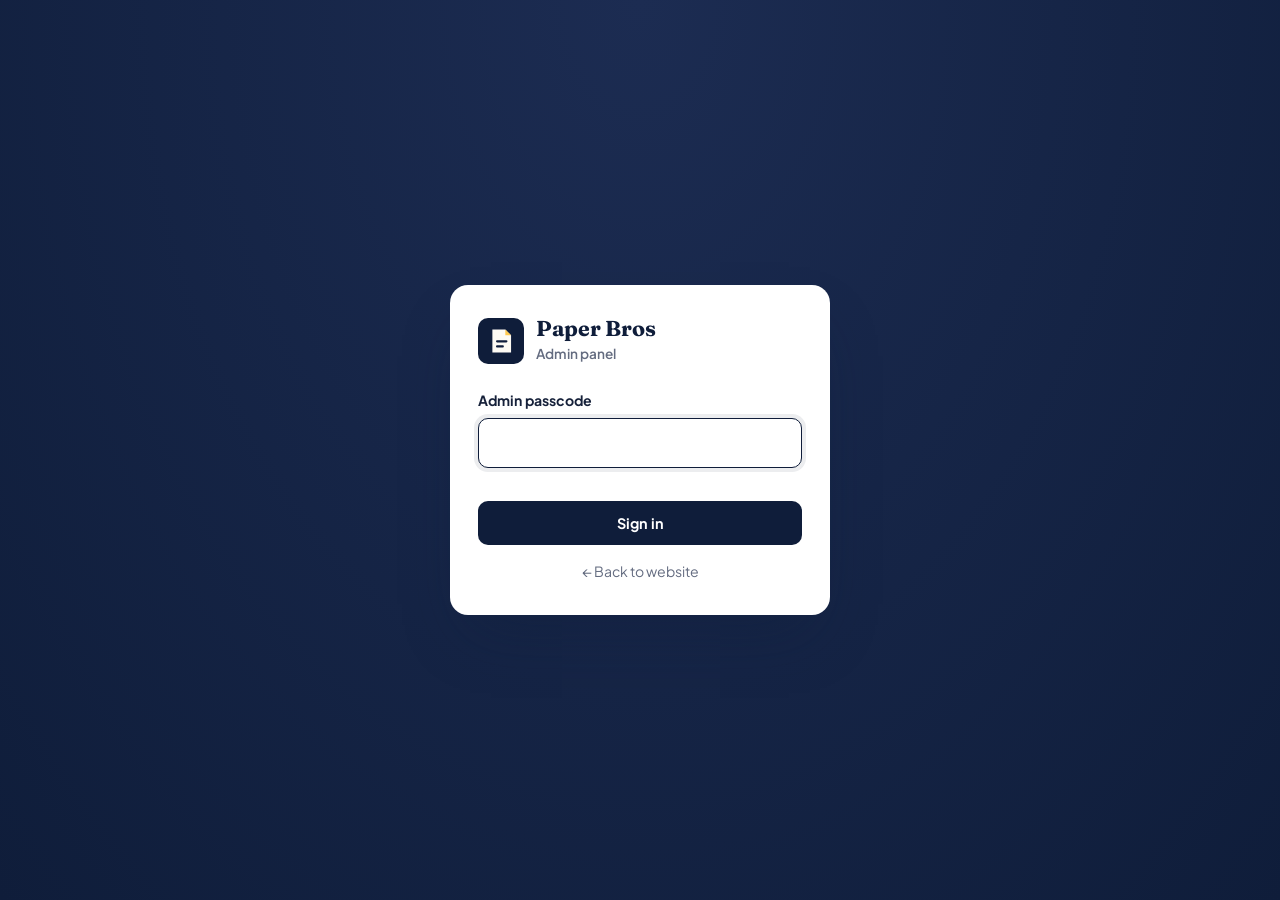
==== admin.html @ 08e05557 "New Paper Bros website pages (old index.html kept as old-site.html)" ====
<!doctype html>
<html lang="en">
<head>
  <meta charset="utf-8">
  <meta name="viewport" content="width=device-width, initial-scale=1">
  <meta name="robots" content="noindex, nofollow">
  <title>Paper Bros Admin</title>
  <link rel="icon" href="data:image/svg+xml,%3Csvg xmlns='http://www.w3.org/2000/svg' viewBox='0 0 64 64'%3E%3Crect width='64' height='64' rx='14' fill='%230f1d3a'/%3E%3Cpath d='M20 16h18l8 8v24H20z' fill='%23fdfaf3'/%3E%3Cpath d='M38 16v8h8' fill='%23ffc94d'/%3E%3C/svg%3E">
  <link rel="preconnect" href="https://fonts.googleapis.com">
  <link rel="preconnect" href="https://fonts.gstatic.com" crossorigin>
  <link href="https://fonts.googleapis.com/css2?family=Fraunces:opsz,wght@9..144,700&family=Plus+Jakarta+Sans:wght@400;500;600;700;800&display=swap" rel="stylesheet">
  <link rel="stylesheet" href="assets/css/admin.css">
</head>
<body>
  <!-- LOGIN -->
  <section class="login" id="login">
    <form class="login-card" id="loginForm">
      <div class="login-brand">
        <svg viewBox="0 0 64 64" aria-hidden="true"><rect width="64" height="64" rx="14" fill="#0f1d3a"/><path d="M20 16h18l8 8v24H20z" fill="#fdfaf3"/><path d="M38 16v8h8" fill="#ffc94d"/><rect x="25" y="31" width="16" height="3" rx="1.5" fill="#0f1d3a"/><rect x="25" y="38" width="11" height="3" rx="1.5" fill="#0f1d3a"/></svg>
        <div><strong>Paper Bros</strong><span>Admin panel</span></div>
      </div>
      <label for="pass">Admin passcode</label>
      <input id="pass" type="password" autocomplete="current-password" required autofocus>
      <p class="login-err" id="loginErr" role="alert"></p>
      <button class="btn btn-primary btn-block" type="submit">Sign in</button>
      <a class="back-link" href="index.html">← Back to website</a>
    </form>
  </section>

  <!-- APP -->
  <div class="app" id="app" hidden>
    <aside class="sidebar" id="sidebar">
      <div class="side-brand">
        <svg viewBox="0 0 64 64" aria-hidden="true"><rect width="64" height="64" rx="14" fill="#ffc94d"/><path d="M20 16h18l8 8v24H20z" fill="#fdfaf3"/><path d="M38 16v8h8" fill="#0f1d3a"/><rect x="25" y="31" width="16" height="3" rx="1.5" fill="#0f1d3a"/><rect x="25" y="38" width="11" height="3" rx="1.5" fill="#0f1d3a"/></svg>
        <div><strong>Paper Bros</strong><span>Admin</span></div>
      </div>
      <nav class="side-nav">
        <button data-tab="dashboard" class="active"><svg viewBox="0 0 24 24"><rect x="3" y="3" width="7" height="9" rx="1.5"/><rect x="14" y="3" width="7" height="5" rx="1.5"/><rect x="14" y="12" width="7" height="9" rx="1.5"/><rect x="3" y="16" width="7" height="5" rx="1.5"/></svg>Dashboard</button>
        <button data-tab="orders"><svg viewBox="0 0 24 24"><path d="M6 3h12l1 4H5zM5 7h14v13a1 1 0 0 1-1 1H6a1 1 0 0 1-1-1z"/><path d="M9 11h6"/></svg>Orders <span class="pill" id="navNew" hidden></span></button>
        <button data-tab="products"><svg viewBox="0 0 24 24"><path d="M6 3h9l4 4v14H6z"/><path d="M15 3v4h4M9 12h7M9 16h5"/></svg>Products</button>
        <button data-tab="subjects"><svg viewBox="0 0 24 24"><path d="M4 5a2 2 0 0 1 2-2h13v15H6a2 2 0 0 0-2 2z"/><path d="M4 20a2 2 0 0 0 2 1h13v-3"/></svg>Subjects</button>
        <button data-tab="settings"><svg viewBox="0 0 24 24"><circle cx="12" cy="12" r="3"/><path d="M19.4 15a1.7 1.7 0 0 0 .3 1.8l.1.1a2 2 0 1 1-2.8 2.8l-.1-.1a1.7 1.7 0 0 0-1.8-.3 1.7 1.7 0 0 0-1 1.5V21a2 2 0 1 1-4 0v-.1a1.7 1.7 0 0 0-1.1-1.5 1.7 1.7 0 0 0-1.8.3l-.1.1a2 2 0 1 1-2.8-2.8l.1-.1a1.7 1.7 0 0 0 .3-1.8 1.7 1.7 0 0 0-1.5-1H3a2 2 0 1 1 0-4h.1a1.7 1.7 0 0 0 1.5-1.1 1.7 1.7 0 0 0-.3-1.8l-.1-.1a2 2 0 1 1 2.8-2.8l.1.1a1.7 1.7 0 0 0 1.8.3H9a1.7 1.7 0 0 0 1-1.5V3a2 2 0 1 1 4 0v.1a1.7 1.7 0 0 0 1 1.5 1.7 1.7 0 0 0 1.8-.3l.1-.1a2 2 0 1 1 2.8 2.8l-.1.1a1.7 1.7 0 0 0-.3 1.8V9a1.7 1.7 0 0 0 1.5 1H21a2 2 0 1 1 0 4h-.1a1.7 1.7 0 0 0-1.5 1z"/></svg>Settings</button>
        <button data-tab="publish"><svg viewBox="0 0 24 24"><path d="M12 15V3M7 8l5-5 5 5M5 15v4a2 2 0 0 0 2 2h10a2 2 0 0 0 2-2v-4"/></svg>Publish <span class="pill pill-warn" id="navDirty" hidden>!</span></button>
      </nav>
      <div class="side-foot">
        <a href="index.html" target="_blank" rel="noopener">View website ↗</a>
        <button id="logout">Log out</button>
      </div>
    </aside>

    <div class="main">
      <header class="topbar">
        <button class="menu-toggle" id="menuToggle" aria-label="Toggle menu"><span></span><span></span><span></span></button>
        <h1 id="pageTitle">Dashboard</h1>
        <div class="topbar-right">
          <span class="draft-chip" id="draftChip" hidden>Unpublished changes</span>
          <button class="btn btn-sm btn-ghost" id="previewBtn">Preview site</button>
        </div>
      </header>

      <!-- DASHBOARD -->
      <section class="panel" data-panel="dashboard">
        <div class="kpis" id="kpis"></div>
        <div class="two-col">
          <div class="card">
            <div class="card-head"><h2>Recent orders</h2><button class="link" data-goto="orders">View all</button></div>
            <div id="recentOrders"></div>
          </div>
          <div class="card">
            <div class="card-head"><h2>Setup checklist</h2></div>
            <ol class="checklist">
              <li>
                <strong>Activate email delivery</strong>
                <p>Place one test order on the website. FormSubmit will email <b id="dashEmail"></b> an activation link. Click <em>Activate Form</em>; every order after that arrives in your inbox.</p>
              </li>
              <li>
                <strong>Change the admin passcode</strong>
                <p>Go to <button class="link" data-goto="settings">Settings</button> and set your own passcode, then publish.</p>
              </li>
              <li>
                <strong>Check prices &amp; delivery charges</strong>
                <p>Review <button class="link" data-goto="products">Products</button> and the delivery fees in Settings.</p>
              </li>
              <li>
                <strong>Publish</strong>
                <p>Download <code>data.js</code> from <button class="link" data-goto="publish">Publish</button> and upload it to your site.</p>
              </li>
            </ol>
          </div>
        </div>
      </section>

      <!-- ORDERS -->
      <section class="panel" data-panel="orders" hidden>
        <div class="card import-card">
          <div>
            <h2>Add an order from email</h2>
            <p class="muted">Every order email ends with an <b>Admin import code</b>. Copy that code, paste it here, and the order is added to this tracker.</p>
          </div>
          <form id="importForm" class="import-form">
            <textarea id="importText" rows="3" placeholder='Paste the Admin import code here, e.g. {"id":"PB-261107-AB12", …}'></textarea>
            <button class="btn btn-primary" type="submit">Add order</button>
          </form>
        </div>
        <div class="toolbar">
          <input type="search" id="orderSearch" placeholder="Search by ID, name, phone, area…">
          <select id="orderFilter">
            <option value="">All statuses</option>
          </select>
          <button class="btn btn-ghost" id="exportCsv">Export CSV</button>
        </div>
        <div class="card table-card"><div class="table-wrap" id="ordersTable"></div></div>
        <p class="muted small">Orders tracked here are stored in this browser only. Use <b>Export CSV</b> or the backup on the Publish page to keep a copy.</p>
      </section>

      <!-- PRODUCTS -->
      <section class="panel" data-panel="products" hidden>
        <div class="toolbar">
          <input type="search" id="productSearch" placeholder="Search products…">
          <select id="productFilter"><option value="">All categories</option></select>
          <button class="btn btn-primary" id="addProduct">+ Add product</button>
        </div>
        <div class="card table-card"><div class="table-wrap" id="productsTable"></div></div>
      </section>

      <!-- SUBJECTS -->
      <section class="panel" data-panel="subjects" hidden>
        <div class="toolbar">
          <p class="muted grow">Subjects group your products and set each book's cover colour.</p>
          <button class="btn btn-primary" id="addSubject">+ Add subject</button>
        </div>
        <div class="card table-card"><div class="table-wrap" id="subjectsTable"></div></div>
      </section>

      <!-- SETTINGS -->
      <section class="panel" data-panel="settings" hidden>
        <form id="settingsForm" class="settings">
          <div class="card">
            <h2>Contact &amp; orders</h2>
            <div class="grid-2">
              <div class="field"><label for="sEmail">Order email (orders are sent here)</label><input id="sEmail" name="orderEmail" type="email" required></div>
              <div class="field"><label for="sHotline">Hotline</label><input id="sHotline" name="hotline" required></div>
              <div class="field"><label for="sWa">WhatsApp number (with country code)</label><input id="sWa" name="whatsapp" placeholder="8801XXXXXXXXX"></div>
              <div class="field"><label for="sLoc">Location</label><input id="sLoc" name="location"></div>
              <div class="field"><label for="sIg">Instagram URL</label><input id="sIg" name="instagram" type="url" placeholder="https://instagram.com/…"></div>
              <div class="field"><label for="sFb">Facebook URL</label><input id="sFb" name="facebook" type="url" placeholder="https://facebook.com/…"></div>
            </div>
            <div class="field"><label for="sW3f">Web3Forms access key (recommended backup for order emails)</label><input id="sW3f" name="web3formsKey" placeholder="e.g. 1a2b3c4d-…" autocomplete="off">
              <small class="muted" style="margin-top:6px">Free key from <a href="https://web3forms.com" target="_blank" rel="noopener">web3forms.com</a>: enter your order email there and the key arrives by email. When set, orders are sent through Web3Forms first, with FormSubmit as a backup.</small></div>
            <div class="field"><label for="sAnn">Announcement bar</label><input id="sAnn" name="announcement" placeholder="Leave empty to hide"></div>
          </div>
          <div class="card">
            <h2>Delivery</h2>
            <div class="grid-3">
              <div class="field"><label for="sIn">Inside Dhaka (৳)</label><input id="sIn" name="deliveryInsideDhaka" type="number" min="0" step="1"></div>
              <div class="field"><label for="sOut">Outside Dhaka (৳)</label><input id="sOut" name="deliveryOutsideDhaka" type="number" min="0" step="1"></div>
              <div class="field"><label for="sFree">Free shipping from (৳, 0 = off)</label><input id="sFree" name="freeShippingThreshold" type="number" min="0" step="1"></div>
            </div>
            <div class="field"><label for="sTime">Delivery time</label><input id="sTime" name="deliveryTime"></div>
          </div>
          <div class="card">
            <h2>Payment</h2>
            <label class="check"><input type="checkbox" name="cod"> Accept cash on delivery</label>
            <div class="grid-2">
              <div class="field"><label for="sBkash">bKash number (leave empty to hide)</label><input id="sBkash" name="bkash" placeholder="01XXXXXXXXX"></div>
              <div class="field"><label for="sNagad">Nagad number (leave empty to hide)</label><input id="sNagad" name="nagad" placeholder="01XXXXXXXXX"></div>
            </div>
          </div>
          <div class="sticky-save"><button class="btn btn-primary" type="submit">Save settings</button></div>
        </form>
        <form id="passForm" class="card">
          <h2>Admin passcode</h2>
          <p class="muted">The new passcode takes effect for everyone once you publish.</p>
          <div class="grid-2">
            <div class="field"><label for="newPass">New passcode</label><input id="newPass" type="password" minlength="6" autocomplete="new-password" required></div>
            <div class="field"><label for="newPass2">Repeat passcode</label><input id="newPass2" type="password" minlength="6" autocomplete="new-password" required></div>
          </div>
          <button class="btn btn-ghost" type="submit">Change passcode</button>
        </form>
      </section>

      <!-- PUBLISH -->
      <section class="panel" data-panel="publish" hidden>
        <div class="card publish-status" id="publishStatus"></div>
        <div class="card">
          <h2>How to publish your changes</h2>
          <ol class="steps-list">
            <li><b>Preview</b> your changes. <button class="btn btn-sm btn-ghost" id="previewBtn2">Open preview</button></li>
            <li><b>Download</b> the updated data file. <button class="btn btn-sm btn-primary" id="downloadData">Download data.js</button></li>
            <li><b>Upload</b> it to your site, replacing <code>assets/js/data.js</code>. On GitHub: open the repository → <code>assets/js</code> → <em>Add file → Upload files</em> → drop in <code>data.js</code> → <em>Commit changes</em>. The site updates within a minute or two.</li>
          </ol>
        </div>
        <div class="card">
          <h2>Backup &amp; restore</h2>
          <div class="btn-row">
            <button class="btn btn-ghost" id="backupOrders">Download orders backup</button>
            <label class="btn btn-ghost file-btn">Restore orders backup<input type="file" id="restoreOrders" accept=".json,application/json" hidden></label>
            <label class="btn btn-ghost file-btn">Load a data.js file<input type="file" id="loadData" accept=".js,.json" hidden></label>
            <button class="btn btn-danger" id="discardDraft">Discard unpublished changes</button>
          </div>
        </div>
      </section>
    </div>
  </div>

  <!-- MODAL -->
  <div class="modal" id="modal" hidden>
    <div class="modal-card" role="dialog" aria-modal="true">
      <button class="modal-x" data-close aria-label="Close">&times;</button>
      <div id="modalBody"></div>
    </div>
  </div>
  <div class="toast" id="toast" role="status" aria-live="polite"></div>

  <script src="assets/js/data.js"></script>
  <script src="assets/js/admin.js"></script>
</body>
</html>
---- assets/css/admin.css ----
/* Paper Bros — admin styles */
:root {
  --ink: #0f1d3a;
  --ink-2: #1c2c52;
  --bg: #f4f2ec;
  --card: #fff;
  --line: #e6e1d5;
  --line-2: #d6cfbf;
  --text: #16213a;
  --muted: #646c80;
  --accent: #ffc94d;
  --accent-ink: #7a4f00;
  --success: #15803d;
  --danger: #c0392b;
  --radius: 14px;
  --font: "Plus Jakarta Sans", system-ui, -apple-system, "Segoe UI", Roboto, sans-serif;
  --shadow: 0 1px 2px rgba(15, 29, 58, .06);
  --shadow-lg: 0 30px 60px -20px rgba(15, 29, 58, .4);
}
* { box-sizing: border-box; }
html, body { margin: 0; }
body { font-family: var(--font); font-size: 15px; line-height: 1.55; color: var(--text); background: var(--bg); -webkit-font-smoothing: antialiased; }
body.no-scroll { overflow: hidden; }
button, input, select, textarea { font: inherit; color: inherit; }
h1, h2, h3 { margin: 0 0 .5em; color: var(--ink); line-height: 1.2; }
h2 { font-size: 1.08rem; }
p { margin: 0 0 .8em; }
code { background: #f1ede3; padding: .1em .4em; border-radius: 5px; font-size: .88em; }
.muted { color: var(--muted); }
.small { font-size: .85rem; }
.grow { flex: 1; margin: 0; }
[hidden] { display: none !important; }
:focus-visible { outline: 3px solid #ffb703; outline-offset: 2px; }

/* buttons */
.btn { display: inline-flex; align-items: center; justify-content: center; gap: .4rem; padding: .6rem 1.05rem; border-radius: 10px; border: 1.5px solid transparent; font-weight: 700; font-size: .9rem; cursor: pointer; text-decoration: none; white-space: nowrap; transition: background .15s, border-color .15s; }
.btn-sm { padding: .4rem .75rem; font-size: .82rem; }
.btn-block { width: 100%; }
.btn-primary { background: var(--ink); color: #fff; }
.btn-primary:hover { background: var(--ink-2); }
.btn-ghost { background: #fff; border-color: var(--line-2); color: var(--ink); }
.btn-ghost:hover { border-color: var(--ink); }
.btn-danger { background: #fff; border-color: #f0c2bc; color: var(--danger); }
.btn-danger:hover { background: #fdf0ee; }
.link { background: none; border: 0; padding: 0; color: #1d4ed8; font-weight: 700; cursor: pointer; text-decoration: underline; text-underline-offset: 2px; font-size: inherit; }
.icon-act { background: none; border: 1px solid transparent; border-radius: 8px; padding: .3rem .55rem; cursor: pointer; font-weight: 700; font-size: .82rem; color: var(--ink); }
.icon-act:hover { background: #f1ede3; border-color: var(--line); }
.icon-act.danger { color: var(--danger); }

/* login */
.login { min-height: 100vh; display: grid; place-items: center; padding: 20px; background: radial-gradient(ellipse at top, #1c2c52, var(--ink)); }
.login-card { width: 100%; max-width: 380px; background: #fff; border-radius: 18px; padding: 32px 28px; box-shadow: var(--shadow-lg); }
.login-brand { display: flex; gap: 12px; align-items: center; margin-bottom: 26px; }
.login-brand svg { width: 46px; height: 46px; }
.login-brand strong { display: block; font-family: "Fraunces", Georgia, serif; font-size: 1.35rem; color: var(--ink); line-height: 1.1; }
.login-brand span { color: var(--muted); font-size: .85rem; font-weight: 600; }
.login-card label { font-weight: 700; font-size: .88rem; display: block; margin-bottom: 6px; }
.login-card input { width: 100%; border: 1.5px solid var(--line-2); border-radius: 10px; padding: .75rem .9rem; }
.login-card input:focus { outline: none; border-color: var(--ink); box-shadow: 0 0 0 4px rgba(15, 29, 58, .08); }
.login-err { color: var(--danger); font-size: .85rem; font-weight: 600; min-height: 1.3em; margin: 8px 0; }
.back-link { display: block; text-align: center; margin-top: 16px; color: var(--muted); font-size: .88rem; text-decoration: none; }
.back-link:hover { color: var(--ink); }
.shake { animation: shake .35s; }
@keyframes shake { 25% { transform: translateX(-6px); } 50% { transform: translateX(6px); } 75% { transform: translateX(-3px); } }

/* layout */
.app { display: flex; min-height: 100vh; }
.sidebar { width: 240px; flex: none; background: var(--ink); color: #c7cfe2; display: flex; flex-direction: column; position: sticky; top: 0; height: 100vh; }
.side-brand { display: flex; align-items: center; gap: 10px; padding: 20px 18px; border-bottom: 1px solid rgba(255, 255, 255, .08); }
.side-brand svg { width: 36px; height: 36px; }
.side-brand strong { display: block; color: #fff; font-family: "Fraunces", Georgia, serif; font-size: 1.1rem; line-height: 1.1; }
.side-brand span { font-size: .78rem; color: #8b97b8; font-weight: 600; }
.side-nav { padding: 14px 10px; display: flex; flex-direction: column; gap: 2px; flex: 1; }
.side-nav button { display: flex; align-items: center; gap: 10px; width: 100%; text-align: left; background: none; border: 0; color: inherit; padding: .65rem .8rem; border-radius: 10px; cursor: pointer; font-weight: 600; }
.side-nav button:hover { background: rgba(255, 255, 255, .06); color: #fff; }
.side-nav button.active { background: rgba(255, 201, 77, .14); color: var(--accent); }
.side-nav svg { width: 19px; height: 19px; fill: none; stroke: currentColor; stroke-width: 1.8; stroke-linecap: round; stroke-linejoin: round; flex: none; }
.pill { margin-left: auto; background: var(--accent); color: var(--ink); font-size: .72rem; font-weight: 800; border-radius: 999px; padding: .05rem .5rem; }
.pill-warn { background: #fb923c; }
.side-foot { padding: 16px 18px; border-top: 1px solid rgba(255, 255, 255, .08); display: flex; justify-content: space-between; align-items: center; font-size: .85rem; }
.side-foot a { color: #c7cfe2; text-decoration: none; }
.side-foot a:hover { color: #fff; }
.side-foot button { background: none; border: 0; color: #8b97b8; cursor: pointer; font-weight: 600; }
.side-foot button:hover { color: #fff; }

.main { flex: 1; min-width: 0; }
.topbar { position: sticky; top: 0; z-index: 10; display: flex; align-items: center; gap: 14px; padding: 14px 28px; background: rgba(244, 242, 236, .9); backdrop-filter: blur(10px); border-bottom: 1px solid var(--line); }
.topbar h1 { font-size: 1.3rem; margin: 0; }
.topbar-right { margin-left: auto; display: flex; gap: 10px; align-items: center; }
.draft-chip { background: #fff3e6; color: #b45309; border: 1px solid #fcd9b0; font-size: .78rem; font-weight: 700; padding: .3rem .7rem; border-radius: 999px; }
.menu-toggle { display: none; width: 40px; height: 40px; border: 1px solid var(--line-2); border-radius: 10px; background: #fff; flex-direction: column; justify-content: center; align-items: center; gap: 4px; cursor: pointer; padding: 0; }
.menu-toggle span { width: 16px; height: 2px; background: var(--ink); border-radius: 2px; }
.panel { padding: 24px 28px 48px; max-width: 1200px; }

.card { background: var(--card); border: 1px solid var(--line); border-radius: var(--radius); padding: 22px; box-shadow: var(--shadow); margin-bottom: 18px; }
.card-head { display: flex; justify-content: space-between; align-items: center; margin-bottom: 10px; }
.card-head h2 { margin: 0; }
.two-col { display: grid; grid-template-columns: 1.3fr 1fr; gap: 18px; align-items: start; }

/* KPIs */
.kpis { display: grid; grid-template-columns: repeat(4, 1fr); gap: 14px; margin-bottom: 18px; }
.kpi { background: #fff; border: 1px solid var(--line); border-radius: var(--radius); padding: 18px 20px; box-shadow: var(--shadow); }
.kpi small { display: block; color: var(--muted); font-weight: 700; font-size: .78rem; text-transform: uppercase; letter-spacing: .06em; }
.kpi strong { display: block; font-size: 1.7rem; color: var(--ink); margin-top: 4px; line-height: 1.2; }
.kpi span { font-size: .82rem; color: var(--muted); }

.checklist { margin: 0; padding-left: 1.2rem; display: grid; gap: 12px; }
.checklist strong { color: var(--ink); }
.checklist p { margin: 2px 0 0; color: var(--muted); font-size: .9rem; }

/* toolbar + tables */
.toolbar { display: flex; flex-wrap: wrap; gap: 10px; align-items: center; margin-bottom: 14px; }
.toolbar input[type="search"], .toolbar select { height: 42px; border: 1.5px solid var(--line-2); border-radius: 10px; padding: 0 12px; background: #fff; }
.toolbar input[type="search"] { flex: 1 1 260px; }
.toolbar input:focus, .toolbar select:focus { outline: none; border-color: var(--ink); }
.table-card { padding: 0; overflow: hidden; }
.table-wrap { overflow-x: auto; }
table { width: 100%; border-collapse: collapse; font-size: .9rem; }
th { text-align: left; font-size: .74rem; text-transform: uppercase; letter-spacing: .06em; color: var(--muted); font-weight: 800; padding: 12px 14px; background: #faf8f3; border-bottom: 1px solid var(--line); white-space: nowrap; }
td { padding: 12px 14px; border-bottom: 1px solid var(--line); vertical-align: middle; }
tr:last-child td { border-bottom: 0; }
tbody tr:hover { background: #fcfbf8; }
td.num, th.num { text-align: right; white-space: nowrap; }
td.actions { white-space: nowrap; text-align: right; }
.cell-title strong { display: block; color: var(--ink); }
.cell-title small { color: var(--muted); }
#ordersTable td:first-child strong { white-space: nowrap; }
.code-chip { display: inline-grid; place-items: center; width: 40px; height: 46px; border-radius: 4px 9px 4px 4px; background: var(--c); color: #fff; font-size: .7rem; font-weight: 800; box-shadow: inset 4px 0 0 rgba(0, 0, 0, .14); }
img.code-chip.thumb { object-fit: cover; object-position: top; background: #fff; box-shadow: 0 1px 3px rgba(15, 29, 58, .3); }
.cover-field { display: flex; gap: 14px; align-items: flex-start; }
.cover-field .field { flex: 1; }
.cover-field small { margin-top: 6px; font-size: .8rem; line-height: 1.4; }
#coverPreview { width: 72px; height: 100px; object-fit: cover; object-position: top; border-radius: 4px; box-shadow: 0 2px 8px rgba(15, 29, 58, .25); flex: none; margin-top: 4px; }
.swatch { display: inline-block; width: 22px; height: 22px; border-radius: 6px; background: var(--c); vertical-align: middle; }
.empty-row { text-align: center; color: var(--muted); padding: 40px 20px; }

.switch { position: relative; display: inline-block; width: 40px; height: 22px; flex: none; }
.switch input { opacity: 0; width: 0; height: 0; }
.switch span { position: absolute; inset: 0; background: #d4cfc3; border-radius: 999px; cursor: pointer; transition: background .2s; }
.switch span::before { content: ""; position: absolute; width: 16px; height: 16px; left: 3px; top: 3px; background: #fff; border-radius: 50%; transition: transform .2s; box-shadow: 0 1px 2px rgba(0, 0, 0, .2); }
.switch input:checked + span { background: var(--success); }
.switch input:checked + span::before { transform: translateX(18px); }
.switch input:focus-visible + span { outline: 3px solid #ffb703; outline-offset: 2px; }

.status { display: inline-block; font-size: .75rem; font-weight: 800; padding: .2rem .6rem; border-radius: 999px; white-space: nowrap; }
.st-New { background: #fff3c4; color: #8a5a00; }
.st-Confirmed { background: #dbeafe; color: #1e40af; }
.st-Shipped { background: #ede9fe; color: #5b21b6; }
.st-Delivered { background: #dcfce7; color: #166534; }
.st-Cancelled { background: #fee2e2; color: #991b1b; }
select.status-select { border: 1.5px solid var(--line-2); border-radius: 8px; padding: .3rem .5rem; background: #fff; font-weight: 700; font-size: .82rem; cursor: pointer; }

.import-card { display: grid; grid-template-columns: 1fr 1.3fr; gap: 20px; align-items: center; }
.import-card h2 { margin-bottom: .3em; }
.import-card p { margin: 0; font-size: .9rem; }
.import-form { display: flex; gap: 10px; align-items: stretch; }
.import-form textarea { flex: 1; border: 1.5px solid var(--line-2); border-radius: 10px; padding: .6rem .8rem; resize: vertical; font-family: ui-monospace, Consolas, monospace; font-size: .8rem; min-height: 64px; }
.import-form textarea:focus { outline: none; border-color: var(--ink); }

.mini-list { list-style: none; padding: 0; margin: 0; }
.mini-list li { display: flex; justify-content: space-between; align-items: center; gap: 12px; padding: 10px 0; border-bottom: 1px solid var(--line); }
.mini-list li:last-child { border-bottom: 0; }
.mini-list strong { color: var(--ink); }
.mini-list small { display: block; color: var(--muted); }

/* forms */
.settings .card h2 { margin-bottom: 14px; }
.grid-2 { display: grid; grid-template-columns: 1fr 1fr; gap: 0 16px; }
.grid-3 { display: grid; grid-template-columns: repeat(3, 1fr); gap: 0 16px; }
.field { display: flex; flex-direction: column; margin-bottom: 14px; min-width: 0; }
.field label { font-weight: 700; font-size: .84rem; margin-bottom: 6px; color: #2d3d66; }
.field input, .field select, .field textarea { width: 100%; border: 1.5px solid var(--line-2); border-radius: 10px; padding: .6rem .8rem; background: #fff; }
.field input[type="color"] { padding: 4px; height: 42px; cursor: pointer; }
.field input:focus, .field select:focus, .field textarea:focus { outline: none; border-color: var(--ink); box-shadow: 0 0 0 4px rgba(15, 29, 58, .08); }
.check { display: flex; align-items: center; gap: 10px; font-weight: 600; margin-bottom: 14px; cursor: pointer; }
.check input { width: 18px; height: 18px; accent-color: var(--ink); }
.sticky-save { position: sticky; bottom: 16px; display: flex; justify-content: flex-end; margin-bottom: 18px; }
.sticky-save .btn { box-shadow: 0 10px 24px -8px rgba(15, 29, 58, .5); }

.publish-status { display: flex; gap: 16px; align-items: center; }
.publish-status .dot { width: 14px; height: 14px; border-radius: 50%; flex: none; }
.publish-status h2 { margin: 0 0 2px; }
.publish-status p { margin: 0; color: var(--muted); }
.steps-list { margin: 0; padding-left: 1.2rem; display: grid; gap: 14px; }
.steps-list li .btn { margin-left: 8px; }
.btn-row { display: flex; flex-wrap: wrap; gap: 10px; }
.file-btn { position: relative; }

/* modal */
.modal { position: fixed; inset: 0; z-index: 100; background: rgba(10, 18, 38, .55); display: flex; align-items: flex-start; justify-content: center; padding: 40px 16px; overflow-y: auto; }
.modal-card { position: relative; width: 100%; max-width: 640px; background: #fff; border-radius: 18px; padding: 28px; box-shadow: var(--shadow-lg); animation: rise .2s ease; }
@keyframes rise { from { transform: translateY(12px); opacity: 0; } }
.modal-x { position: absolute; top: 14px; right: 14px; width: 36px; height: 36px; border-radius: 50%; border: 1px solid var(--line); background: #fff; font-size: 1.4rem; line-height: 1; cursor: pointer; }
.modal-card h2 { font-size: 1.3rem; padding-right: 40px; }
.modal-actions { display: flex; justify-content: flex-end; gap: 10px; margin-top: 8px; }
.detail-grid { display: grid; grid-template-columns: 140px 1fr; gap: 8px 16px; margin: 14px 0; font-size: .92rem; }
.detail-grid dt { color: var(--muted); font-weight: 700; }
.detail-grid dd { margin: 0; word-break: break-word; }
.items-table { margin: 10px 0 16px; border: 1px solid var(--line); border-radius: 10px; overflow: hidden; }
.items-table td, .items-table th { padding: 8px 12px; }

.toast { position: fixed; bottom: 22px; left: 50%; transform: translate(-50%, 120px); background: var(--ink); color: #fff; padding: .75rem 1.15rem; border-radius: 12px; font-weight: 600; box-shadow: var(--shadow-lg); z-index: 200; transition: transform .25s ease; max-width: calc(100% - 32px); }
.toast.show { transform: translate(-50%, 0); }
.toast.bad { background: var(--danger); }

/* responsive */
@media (max-width: 1000px) {
  .kpis { grid-template-columns: repeat(2, 1fr); }
  .two-col, .import-card { grid-template-columns: 1fr; }
}
@media (max-width: 820px) {
  .sidebar { position: fixed; left: 0; top: 0; z-index: 50; transform: translateX(-100%); transition: transform .25s; box-shadow: var(--shadow-lg); }
  .sidebar.open { transform: none; }
  .menu-toggle { display: inline-flex; }
  .topbar { padding: 12px 16px; }
  .panel { padding: 18px 16px 40px; }
  .grid-2, .grid-3 { grid-template-columns: 1fr; }
  .draft-chip { display: none; }
  .import-form { flex-direction: column; }
}
@media (max-width: 480px) {
  .kpis { grid-template-columns: 1fr 1fr; gap: 10px; }
  .kpi { padding: 14px; }
  .kpi strong { font-size: 1.35rem; }
  .topbar h1 { font-size: 1.1rem; }
  #previewBtn { display: none; }
  .detail-grid { grid-template-columns: 1fr; gap: 2px; }
  .detail-grid dd { margin-bottom: 8px; }
  .modal { padding: 0; }
  .modal-card { border-radius: 0; min-height: 100%; padding: 22px 16px; }
}
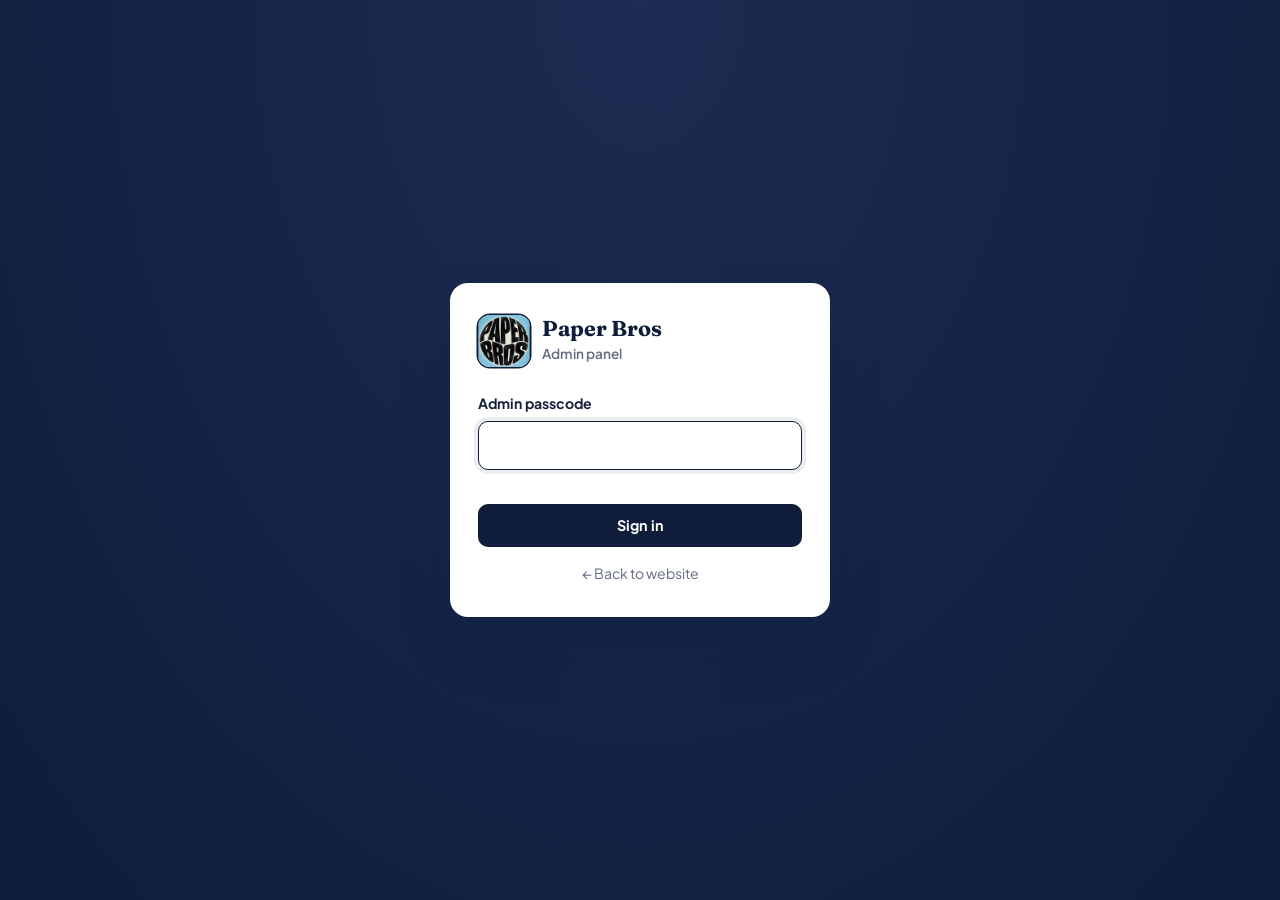
==== commit 4a9c788b: "Official logo in header, footer and admin; bKash via WhatsApp option" ====
--- a/admin.html
+++ b/admin.html
@@ -5,7 +5,7 @@
   <meta name="viewport" content="width=device-width, initial-scale=1">
   <meta name="robots" content="noindex, nofollow">
   <title>Paper Bros Admin</title>
-  <link rel="icon" href="data:image/svg+xml,%3Csvg xmlns='http://www.w3.org/2000/svg' viewBox='0 0 64 64'%3E%3Crect width='64' height='64' rx='14' fill='%230f1d3a'/%3E%3Cpath d='M20 16h18l8 8v24H20z' fill='%23fdfaf3'/%3E%3Cpath d='M38 16v8h8' fill='%23ffc94d'/%3E%3C/svg%3E">
+  <link rel="icon" type="image/png" href="assets/img/favicon.png">
   <link rel="preconnect" href="https://fonts.googleapis.com">
   <link rel="preconnect" href="https://fonts.gstatic.com" crossorigin>
   <link href="https://fonts.googleapis.com/css2?family=Fraunces:opsz,wght@9..144,700&family=Plus+Jakarta+Sans:wght@400;500;600;700;800&display=swap" rel="stylesheet">
@@ -16,7 +16,7 @@
   <section class="login" id="login">
     <form class="login-card" id="loginForm">
       <div class="login-brand">
-        <svg viewBox="0 0 64 64" aria-hidden="true"><rect width="64" height="64" rx="14" fill="#0f1d3a"/><path d="M20 16h18l8 8v24H20z" fill="#fdfaf3"/><path d="M38 16v8h8" fill="#ffc94d"/><rect x="25" y="31" width="16" height="3" rx="1.5" fill="#0f1d3a"/><rect x="25" y="38" width="11" height="3" rx="1.5" fill="#0f1d3a"/></svg>
+        <img src="assets/img/logo.jpg" alt="" width="52" height="52">
         <div><strong>Paper Bros</strong><span>Admin panel</span></div>
       </div>
       <label for="pass">Admin passcode</label>
@@ -31,7 +31,7 @@
   <div class="app" id="app" hidden>
     <aside class="sidebar" id="sidebar">
       <div class="side-brand">
-        <svg viewBox="0 0 64 64" aria-hidden="true"><rect width="64" height="64" rx="14" fill="#ffc94d"/><path d="M20 16h18l8 8v24H20z" fill="#fdfaf3"/><path d="M38 16v8h8" fill="#0f1d3a"/><rect x="25" y="31" width="16" height="3" rx="1.5" fill="#0f1d3a"/><rect x="25" y="38" width="11" height="3" rx="1.5" fill="#0f1d3a"/></svg>
+        <img src="assets/img/logo.jpg" alt="" width="40" height="40">
         <div><strong>Paper Bros</strong><span>Admin</span></div>
       </div>
       <nav class="side-nav">
@@ -161,6 +161,7 @@
           <div class="card">
             <h2>Payment</h2>
             <label class="check"><input type="checkbox" name="cod"> Accept cash on delivery</label>
+            <label class="check"><input type="checkbox" name="bkashWhatsapp"> Accept bKash through WhatsApp (customer messages your WhatsApp number to pay)</label>
             <div class="grid-2">
               <div class="field"><label for="sBkash">bKash number (leave empty to hide)</label><input id="sBkash" name="bkash" placeholder="01XXXXXXXXX"></div>
               <div class="field"><label for="sNagad">Nagad number (leave empty to hide)</label><input id="sNagad" name="nagad" placeholder="01XXXXXXXXX"></div>
--- a/assets/css/admin.css
+++ b/assets/css/admin.css
@@ -51,7 +51,7 @@
 .login { min-height: 100vh; display: grid; place-items: center; padding: 20px; background: radial-gradient(ellipse at top, #1c2c52, var(--ink)); }
 .login-card { width: 100%; max-width: 380px; background: #fff; border-radius: 18px; padding: 32px 28px; box-shadow: var(--shadow-lg); }
 .login-brand { display: flex; gap: 12px; align-items: center; margin-bottom: 26px; }
-.login-brand svg { width: 46px; height: 46px; }
+.login-brand img { width: 52px; height: 52px; border-radius: 12px; object-fit: cover; box-shadow: 0 0 0 1.5px var(--ink); }
 .login-brand strong { display: block; font-family: "Fraunces", Georgia, serif; font-size: 1.35rem; color: var(--ink); line-height: 1.1; }
 .login-brand span { color: var(--muted); font-size: .85rem; font-weight: 600; }
 .login-card label { font-weight: 700; font-size: .88rem; display: block; margin-bottom: 6px; }
@@ -67,7 +67,7 @@
 .app { display: flex; min-height: 100vh; }
 .sidebar { width: 240px; flex: none; background: var(--ink); color: #c7cfe2; display: flex; flex-direction: column; position: sticky; top: 0; height: 100vh; }
 .side-brand { display: flex; align-items: center; gap: 10px; padding: 20px 18px; border-bottom: 1px solid rgba(255, 255, 255, .08); }
-.side-brand svg { width: 36px; height: 36px; }
+.side-brand img { width: 40px; height: 40px; border-radius: 10px; object-fit: cover; box-shadow: 0 0 0 1.5px rgba(255, 255, 255, .8); }
 .side-brand strong { display: block; color: #fff; font-family: "Fraunces", Georgia, serif; font-size: 1.1rem; line-height: 1.1; }
 .side-brand span { font-size: .78rem; color: #8b97b8; font-weight: 600; }
 .side-nav { padding: 14px 10px; display: flex; flex-direction: column; gap: 2px; flex: 1; }
